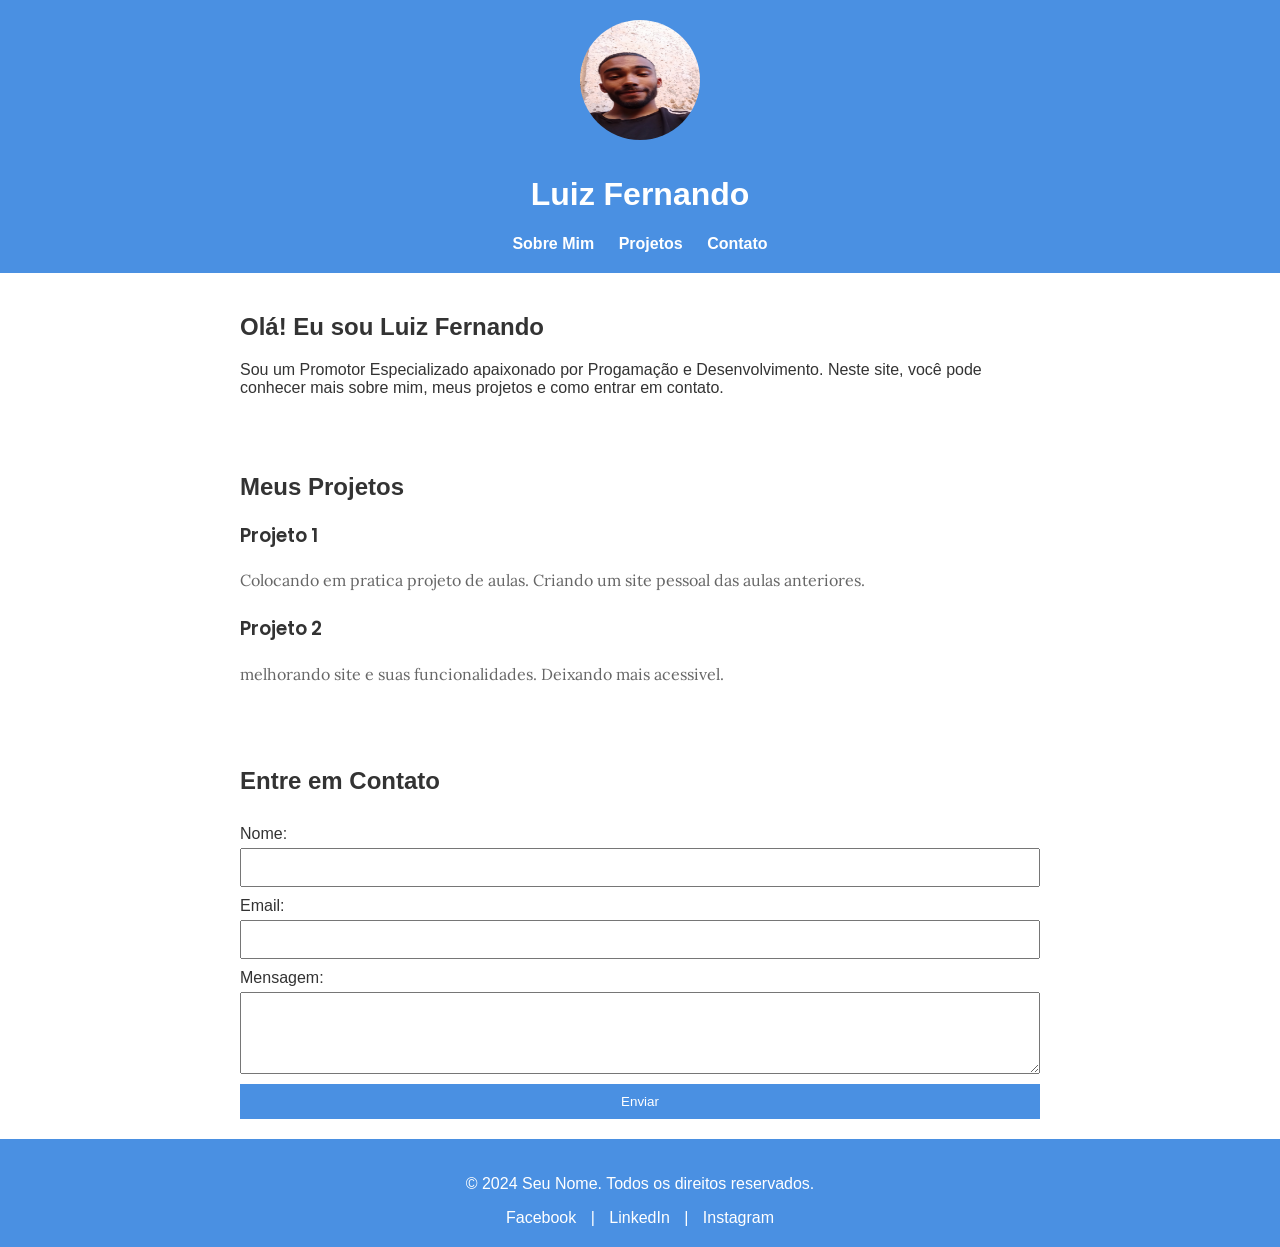
==== informação pessoal.html @ 6badd3e4 "commit inicial" ====
<!DOCTYPE html>
<html lang="pt-BR">
<head>
    <meta charset="UTF-8">
    <meta name="viewport" content="width=device-width, initial-scale=1.0">
    <title>Meu Site Pessoal</title>
    <link rel="stylesheet" href="styles.css">
    <link href="https://fonts.googleapis.com/css2?family=Poppins:wght@600&family=Lora:wght@400&display=swap" rel="stylesheet">
</head>
<body>
    <!-- Cabeçalho -->
    <header>
        <div class="header-content">
            <img src="perfil.jpg" alt="Minha Foto" class="perfil-img">
            <h1>Luiz Fernando</h1>
            <nav>
                <ul>
                    <li><a href="#intro">Sobre Mim</a></li>
                    <li><a href="#projetos">Projetos</a></li>
                    <li><a href="#contato">Contato</a></li>
                </ul>
            </nav>
        </div>
    </header>

    <!-- Seção de Introdução -->
    <section id="intro">
        <h2>Olá! Eu sou Luiz Fernando</h2>
        <p>Sou um Promotor Especializado apaixonado por Progamação e Desenvolvimento. Neste site, você pode conhecer mais sobre mim, meus projetos e como entrar em contato.</p>
    </section>

    <!-- Seção de Projetos -->
    <section id="projetos">
        <h2>Meus Projetos</h2>
        <div class="projeto">
            <h3 class="titulo-projeto">Projeto 1</h3>
            <p class="descricao-projeto">Colocando em pratica projeto de aulas. Criando um site pessoal das aulas anteriores.</p>
        </div>
        <div class="projeto">
            <h3 class="titulo-projeto">Projeto 2</h3>
            <p class="descricao-projeto">melhorando site e suas funcionalidades. Deixando mais acessivel.</p>
        </div>

    </section>

    <!-- Seção de Contato -->
    <section id="contato">
        <h2>Entre em Contato</h2>
        <form action="enviar-contato.php" method="post">
            <label for="nome">Nome:</label>
            <input type="text" id="nome" name="nome" required>

            <label for="email">Email:</label>
            <input type="email" id="email" name="email" required>

            <label for="mensagem">Mensagem:</label>
            <textarea id="mensagem" name="mensagem" rows="4" required></textarea>

            <button type="submit">Enviar</button>
        </form>
    </section>


    <footer>
        <p>&copy; 2024 Seu Nome. Todos os direitos reservados.</p>
        <div class="social-media">
            <a href="#">Facebook</a> | <a href="#">LinkedIn</a> | <a href="#">Instagram</a>
        </div>
    </footer>
</body>
</html>
---- styles.css ----
body {
    font-family: 'Roboto', sans-serif;
    margin: 0;
    padding: 0;
    color: #333;
}

header {
    background-color: #4a90e2;
    color: #fff;
    padding: 20px;
    text-align: center;
    position: relative;
}

.header-content {
    display: flex;
    flex-direction: column;
    align-items: center;
}

.perfil-img {
    border-radius: 50%;
    width: 120px;
    height: 120px;
    margin-bottom: 15px;
}

nav ul {
    list-style: none;
    padding: 0;
    margin: 0;
}

nav ul li {
    display: inline;
    margin: 0 10px;
}

nav a {
    color: #fff;
    text-decoration: none;
    font-weight: bold;
}

section {
    padding: 20px;
    margin: 0 auto;
    max-width: 800px;
}

.projeto {
    margin-bottom: 20px;
}

.titulo-projeto {
    font-family: 'Poppins', sans-serif;
    font-weight: 600;
    color: #333;
}

.descricao-projeto {
    font-family: 'Lora', serif;
    color: #666;
    font-size: 1rem;
    line-height: 1.6;
}

form {
    display: flex;
    flex-direction: column;
}

form label {
    margin-top: 10px;
}

form input, form textarea {
    padding: 10px;
    margin-top: 5px;
}

form button {
    margin-top: 10px;
    padding: 10px;
    background-color: #4a90e2;
    color: #fff;
    border: none;
    cursor: pointer;
}

footer {
    background-color: #4a90e2;
    color: #fff;
    text-align: center;
    padding: 20px;
}

.social-media a {
    color: #fff;
    text-decoration: none;
    margin: 0 10px;
}
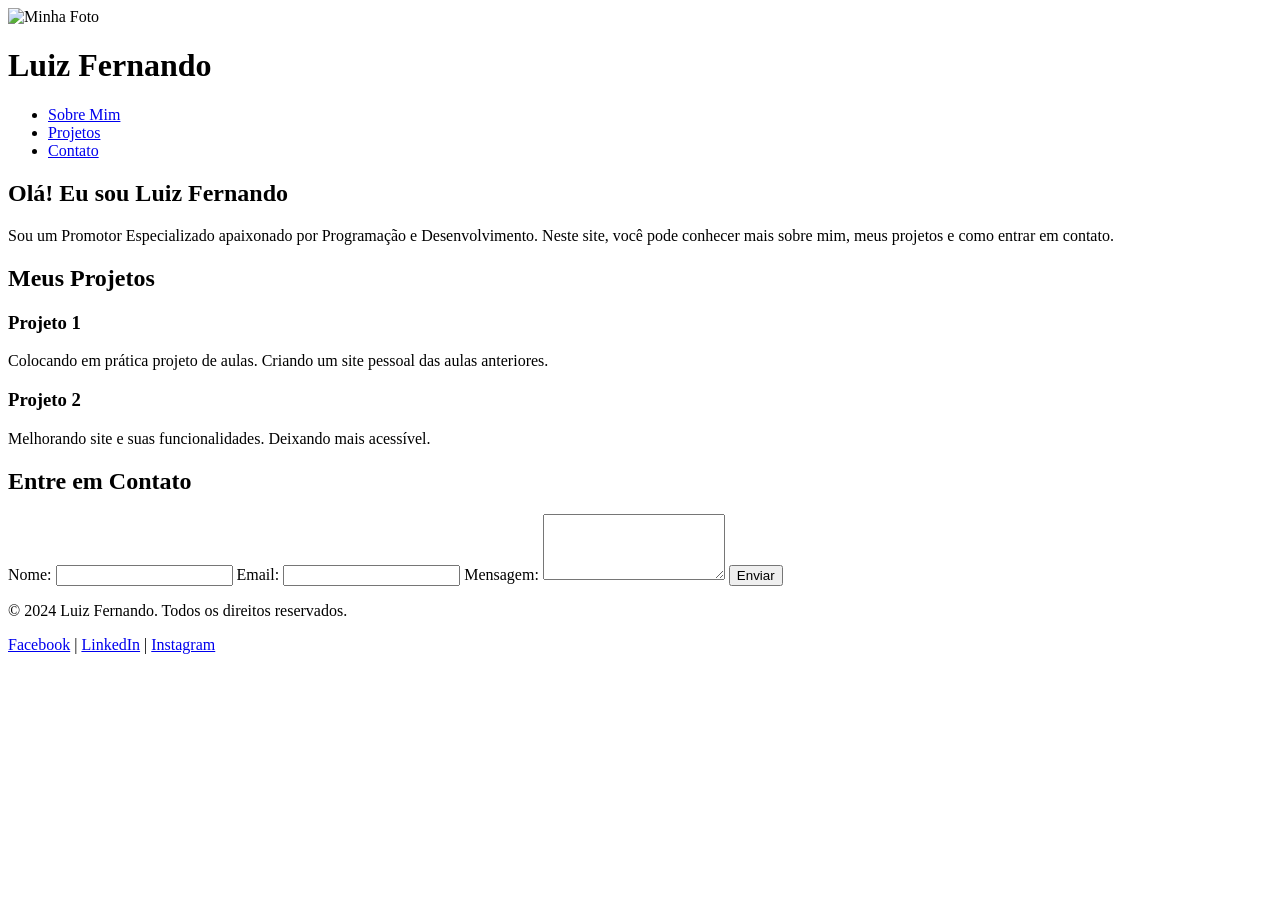
==== commit c6a1912f: "Update informação pessoal.html" ====
--- a/informação pessoal.html
+++ b/informação pessoal.html
@@ -4,14 +4,14 @@
     <meta charset="UTF-8">
     <meta name="viewport" content="width=device-width, initial-scale=1.0">
     <title>Meu Site Pessoal</title>
-    <link rel="stylesheet" href="styles.css">
+    <link rel="stylesheet" href="/styles/styles.css">
     <link href="https://fonts.googleapis.com/css2?family=Poppins:wght@600&family=Lora:wght@400&display=swap" rel="stylesheet">
 </head>
 <body>
     <!-- Cabeçalho -->
     <header>
         <div class="header-content">
-            <img src="perfil.jpg" alt="Minha Foto" class="perfil-img">
+            <img src="/images/perfil.jpg" alt="Minha Foto" class="perfil-img">
             <h1>Luiz Fernando</h1>
             <nav>
                 <ul>
@@ -26,7 +26,7 @@
     <!-- Seção de Introdução -->
     <section id="intro">
         <h2>Olá! Eu sou Luiz Fernando</h2>
-        <p>Sou um Promotor Especializado apaixonado por Progamação e Desenvolvimento. Neste site, você pode conhecer mais sobre mim, meus projetos e como entrar em contato.</p>
+        <p>Sou um Promotor Especializado apaixonado por Programação e Desenvolvimento. Neste site, você pode conhecer mais sobre mim, meus projetos e como entrar em contato.</p>
     </section>
 
     <!-- Seção de Projetos -->
@@ -34,13 +34,12 @@
         <h2>Meus Projetos</h2>
         <div class="projeto">
             <h3 class="titulo-projeto">Projeto 1</h3>
-            <p class="descricao-projeto">Colocando em pratica projeto de aulas. Criando um site pessoal das aulas anteriores.</p>
+            <p class="descricao-projeto">Colocando em prática projeto de aulas. Criando um site pessoal das aulas anteriores.</p>
         </div>
         <div class="projeto">
             <h3 class="titulo-projeto">Projeto 2</h3>
-            <p class="descricao-projeto">melhorando site e suas funcionalidades. Deixando mais acessivel.</p>
+            <p class="descricao-projeto">Melhorando site e suas funcionalidades. Deixando mais acessível.</p>
         </div>
-
     </section>
 
     <!-- Seção de Contato -->
@@ -60,9 +59,8 @@
         </form>
     </section>
 
-
     <footer>
-        <p>&copy; 2024 Seu Nome. Todos os direitos reservados.</p>
+        <p>&copy; 2024 Luiz Fernando. Todos os direitos reservados.</p>
         <div class="social-media">
             <a href="#">Facebook</a> | <a href="#">LinkedIn</a> | <a href="#">Instagram</a>
         </div>
